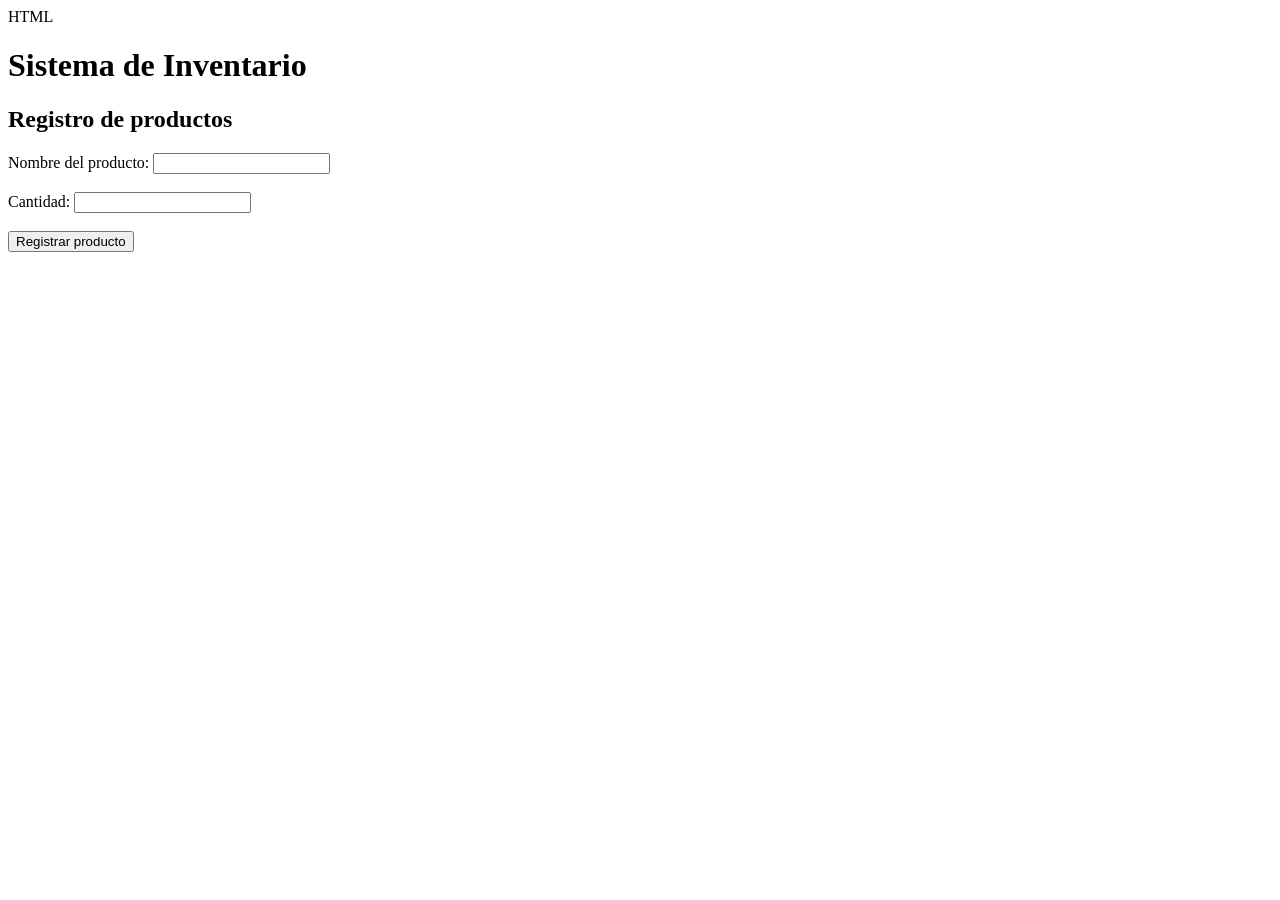
==== index.html @ 8ed9e2e7 "Primera version del inventario" ====
</> HTML

<!DOCTYPE html>
<html>
<head>
<title>Inventario de Tienda</title>
</head>
<body>

<h1>Sistema de Inventario</h1>

<h2>Registro de productos</h2>

<label>Nombre del producto:</label>
<input type="text">

<br><br>

<label>Cantidad:</label>
<input type="number">

<br><br>

<button>Registrar producto</button>

</body>
</html>
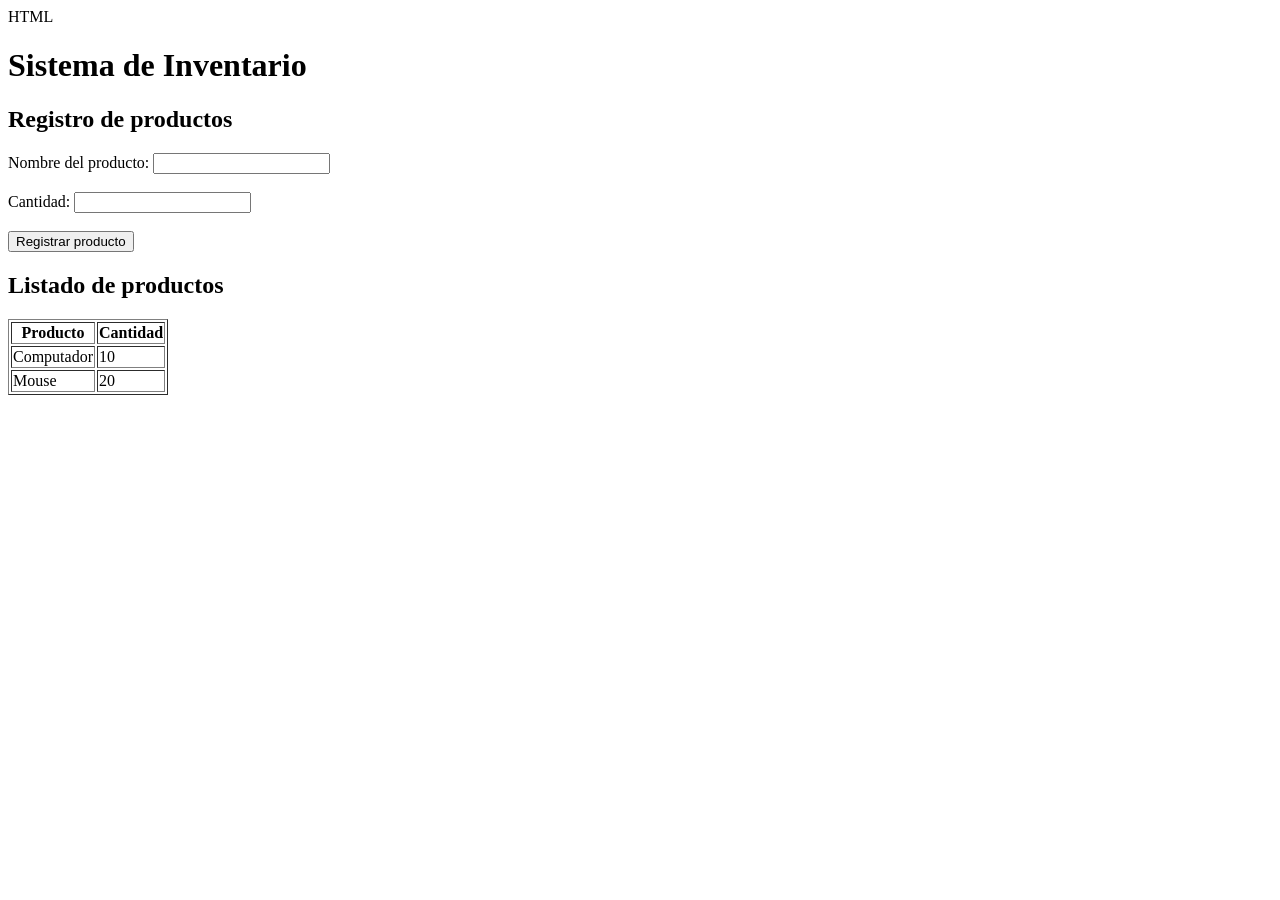
==== commit a7417068: "Se agrega listado de productos" ====
--- a/index.html
+++ b/index.html
@@ -23,5 +23,24 @@
 
 <button>Registrar producto</button>
 
+<h2>Listado de productos</h2>
+
+<table border="1">
+<tr>
+<th>Producto</th>
+<th>Cantidad</th>
+</tr>
+
+<tr>
+<td>Computador</td>
+<td>10</td>
+</tr>
+
+<tr>
+<td>Mouse</td>
+<td>20</td>
+</tr>
+</table>
+
 </body>
 </html>
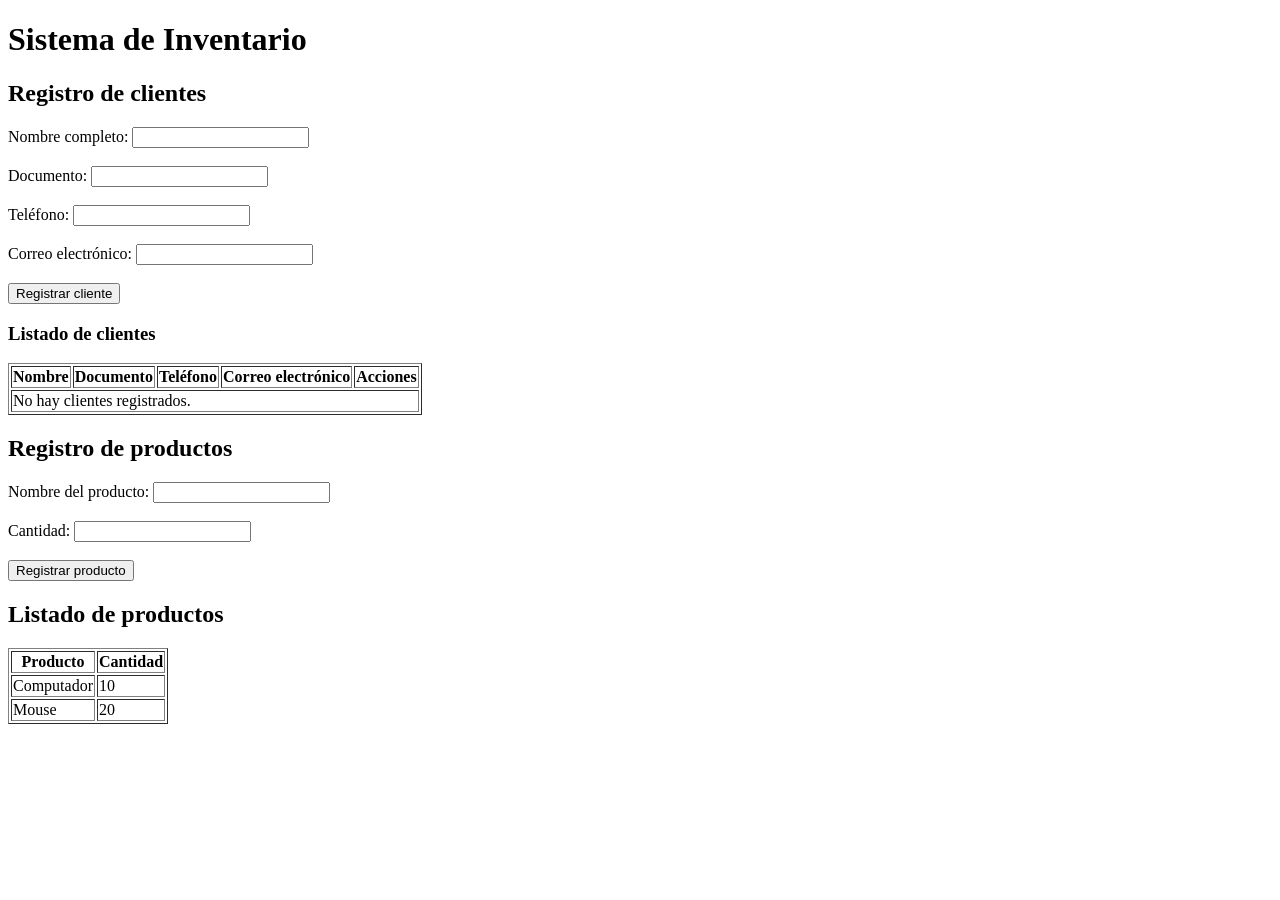
==== commit ea4691cb: "se agrego el modulo de registro de clientes" ====
--- a/index.html
+++ b/index.html
@@ -1,5 +1,3 @@
-</> HTML
-
 <!DOCTYPE html>
 <html>
 <head>
@@ -8,6 +6,49 @@
 <body>
 
 <h1>Sistema de Inventario</h1>
+
+<h2>Registro de clientes</h2>
+
+<form id="formulario-cliente">
+<label for="nombre-cliente">Nombre completo:</label>
+<input id="nombre-cliente" name="nombre" type="text" autocomplete="name" required>
+
+<br><br>
+
+<label for="documento-cliente">Documento:</label>
+<input id="documento-cliente" name="documento" type="text" required>
+
+<br><br>
+
+<label for="telefono-cliente">Teléfono:</label>
+<input id="telefono-cliente" name="telefono" type="tel" autocomplete="tel" required>
+
+<br><br>
+
+<label for="correo-cliente">Correo electrónico:</label>
+<input id="correo-cliente" name="correo" type="email" autocomplete="email" required>
+
+<br><br>
+
+<button type="submit">Registrar cliente</button>
+</form>
+
+<p id="mensaje-clientes" role="status" aria-live="polite"></p>
+
+<h3>Listado de clientes</h3>
+
+<table border="1">
+<thead>
+<tr>
+<th>Nombre</th>
+<th>Documento</th>
+<th>Teléfono</th>
+<th>Correo electrónico</th>
+<th>Acciones</th>
+</tr>
+</thead>
+<tbody id="lista-clientes"></tbody>
+</table>
 
 <h2>Registro de productos</h2>
 
@@ -42,5 +83,6 @@
 </tr>
 </table>
 
+<script src="clientes.js" defer></script>
 </body>
 </html>
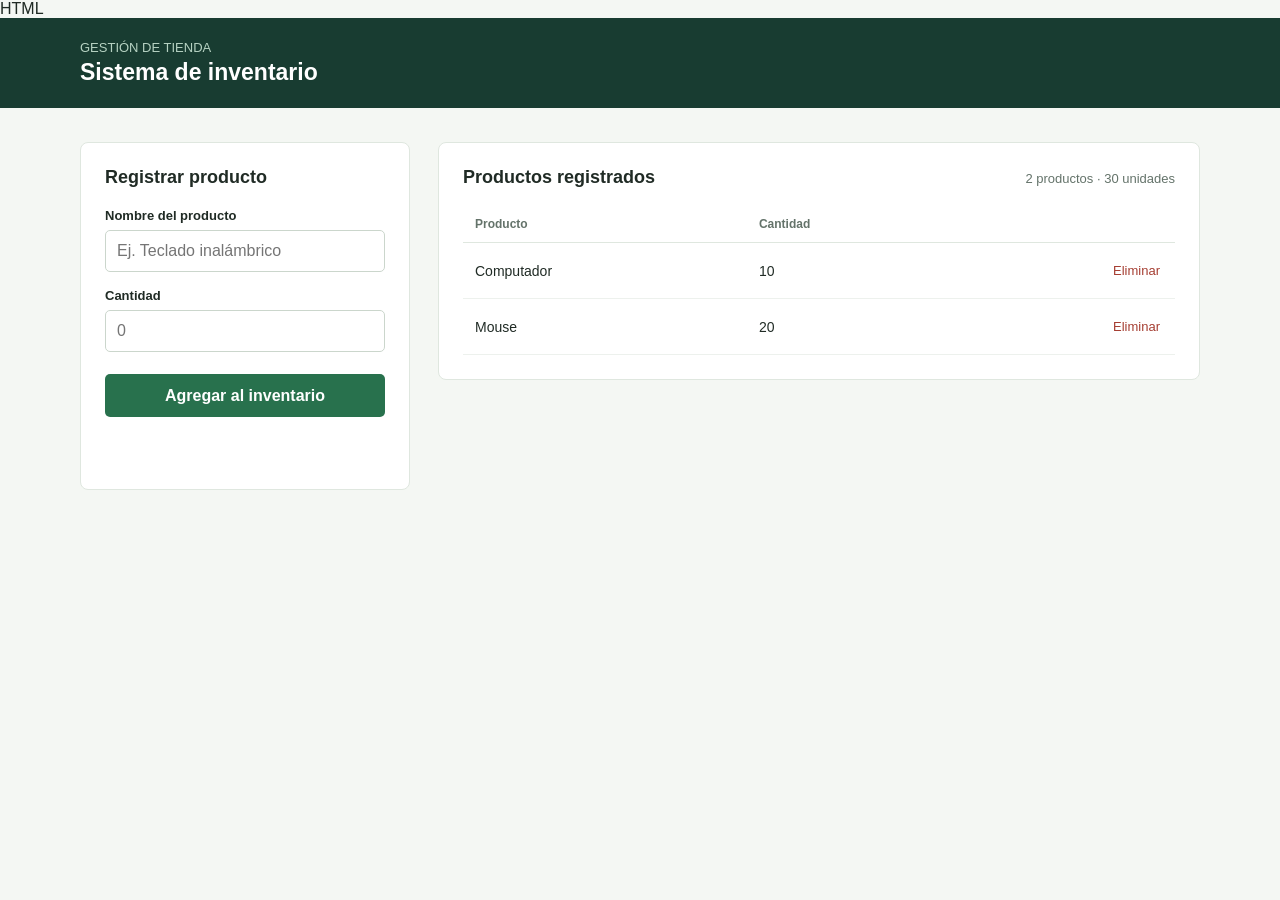
==== commit b683db25: "Se agregó modulo de registro de productos y se agregó estilos" ====
--- a/index.html
+++ b/index.html
@@ -1,88 +1,53 @@
+</> HTML
+
 <!DOCTYPE html>
-<html>
+<html lang="es">
 <head>
-<title>Inventario de Tienda</title>
+	<meta charset="UTF-8">
+	<meta name="viewport" content="width=device-width, initial-scale=1.0">
+	<meta name="theme-color" content="#f4f7f3">
+	<title>Inventario de tienda</title>
+	<link rel="stylesheet" href="estilos.css">
 </head>
 <body>
+	<header class="topbar">
+		<p>GESTIÓN DE TIENDA</p>
+		<h1>Sistema de inventario</h1>
+	</header>
 
-<h1>Sistema de Inventario</h1>
+	<main>
+		<div class="layout">
+			<section class="panel" aria-labelledby="form-title">
+				<h2 id="form-title">Registrar producto</h2>
+				<form id="product-form">
+					<label for="product-name">Nombre del producto</label>
+					<input id="product-name" name="name" type="text" maxlength="80" placeholder="Ej. Teclado inalámbrico" required>
 
-<h2>Registro de clientes</h2>
+					<label for="product-quantity">Cantidad</label>
+					<input id="product-quantity" name="quantity" type="number" min="1" step="1" placeholder="0" required>
 
-<form id="formulario-cliente">
-<label for="nombre-cliente">Nombre completo:</label>
-<input id="nombre-cliente" name="nombre" type="text" autocomplete="name" required>
+					<button class="submit-button" type="submit">Agregar al inventario</button>
+					<p class="message" id="form-message" role="status" aria-live="polite"></p>
+				</form>
+			</section>
 
-<br><br>
-
-<label for="documento-cliente">Documento:</label>
-<input id="documento-cliente" name="documento" type="text" required>
-
-<br><br>
-
-<label for="telefono-cliente">Teléfono:</label>
-<input id="telefono-cliente" name="telefono" type="tel" autocomplete="tel" required>
-
-<br><br>
-
-<label for="correo-cliente">Correo electrónico:</label>
-<input id="correo-cliente" name="correo" type="email" autocomplete="email" required>
-
-<br><br>
-
-<button type="submit">Registrar cliente</button>
-</form>
-
-<p id="mensaje-clientes" role="status" aria-live="polite"></p>
-
-<h3>Listado de clientes</h3>
-
-<table border="1">
-<thead>
-<tr>
-<th>Nombre</th>
-<th>Documento</th>
-<th>Teléfono</th>
-<th>Correo electrónico</th>
-<th>Acciones</th>
-</tr>
-</thead>
-<tbody id="lista-clientes"></tbody>
-</table>
-
-<h2>Registro de productos</h2>
-
-<label>Nombre del producto:</label>
-<input type="text">
-
-<br><br>
-
-<label>Cantidad:</label>
-<input type="number">
-
-<br><br>
-
-<button>Registrar producto</button>
-
-<h2>Listado de productos</h2>
-
-<table border="1">
-<tr>
-<th>Producto</th>
-<th>Cantidad</th>
-</tr>
-
-<tr>
-<td>Computador</td>
-<td>10</td>
-</tr>
-
-<tr>
-<td>Mouse</td>
-<td>20</td>
-</tr>
-</table>
-
-<script src="clientes.js" defer></script>
+			<section class="panel" aria-labelledby="list-title">
+				<div class="list-heading">
+					<h2 id="list-title">Productos registrados</h2>
+					<span class="count" id="product-count"></span>
+				</div>
+				<div class="table-wrap">
+					<table>
+						<thead>
+							<tr><th scope="col">Producto</th><th scope="col">Cantidad</th><th scope="col"><span class="visually-hidden">Acciones</span></th></tr>
+						</thead>
+						<tbody id="product-list"></tbody>
+					</table>
+					<p class="empty-state" id="empty-state" hidden>No hay productos registrados.</p>
+				</div>
+			</section>
+		</div>
+	</main>
+	<script src="productos.js" defer></script>
 </body>
 </html>
--- a/estilos.css
+++ b/estilos.css
@@ -0,0 +1,43 @@
+:root {
+  color-scheme: light;
+  font-family: "Segoe UI", sans-serif;
+  color: #202b25;
+  background: #f4f7f3;
+  font-synthesis: none;
+}
+
+* { box-sizing: border-box; }
+body { margin: 0; min-height: 100vh; }
+.topbar { background: #183c31; color: #fff; padding: 22px max(24px, calc((100% - 1120px) / 2)); }
+.topbar p { margin: 0 0 4px; color: #b6d2c2; font-size: 13px; }
+.topbar h1 { margin: 0; font-size: 23px; font-weight: 650; }
+main { width: min(1120px, calc(100% - 40px)); margin: 34px auto; }
+.layout { display: grid; grid-template-columns: minmax(250px, 330px) minmax(0, 1fr); gap: 28px; align-items: start; }
+.panel { background: #fff; border: 1px solid #dfe7df; border-radius: 8px; padding: 24px; }
+h2 { margin: 0 0 20px; font-size: 18px; }
+label { display: block; margin: 16px 0 7px; font-size: 13px; font-weight: 600; }
+input { width: 100%; min-height: 42px; border: 1px solid #cbd6cc; border-radius: 5px; padding: 9px 11px; color: inherit; font: inherit; }
+input:focus { outline: 3px solid #c9e6d3; border-color: #347655; }
+button { font: inherit; cursor: pointer; }
+.submit-button { width: 100%; min-height: 43px; margin-top: 22px; border: 0; border-radius: 5px; background: #28714d; color: #fff; font-weight: 650; }
+.submit-button:hover { background: #205c3e; }
+.message { min-height: 20px; margin: 12px 0 0; color: #a53d31; font-size: 13px; }
+.list-heading { display: flex; justify-content: space-between; align-items: baseline; gap: 16px; }
+.list-heading h2 { margin-bottom: 18px; }
+.count { color: #64736a; font-size: 13px; }
+.table-wrap { overflow-x: auto; }
+table { width: 100%; border-collapse: collapse; text-align: left; }
+th { padding: 11px 12px; border-bottom: 1px solid #dfe7df; color: #64736a; font-size: 12px; font-weight: 650; }
+td { padding: 14px 12px; border-bottom: 1px solid #edf1ed; font-size: 14px; }
+th:last-child, td:last-child { text-align: right; }
+.delete-button { border: 0; background: transparent; color: #a53d31; padding: 6px 3px; font-size: 13px; }
+.delete-button:hover { text-decoration: underline; }
+.empty-state { padding: 30px 12px; color: #64736a; text-align: center; }
+.visually-hidden { position: absolute; width: 1px; height: 1px; padding: 0; margin: -1px; overflow: hidden; clip: rect(0, 0, 0, 0); white-space: nowrap; border: 0; }
+
+@media (max-width: 700px) {
+  main { width: min(100% - 28px, 520px); margin: 22px auto; }
+  .layout { grid-template-columns: 1fr; gap: 16px; }
+  .panel { padding: 20px; }
+  .topbar { padding: 19px 20px; }
+}
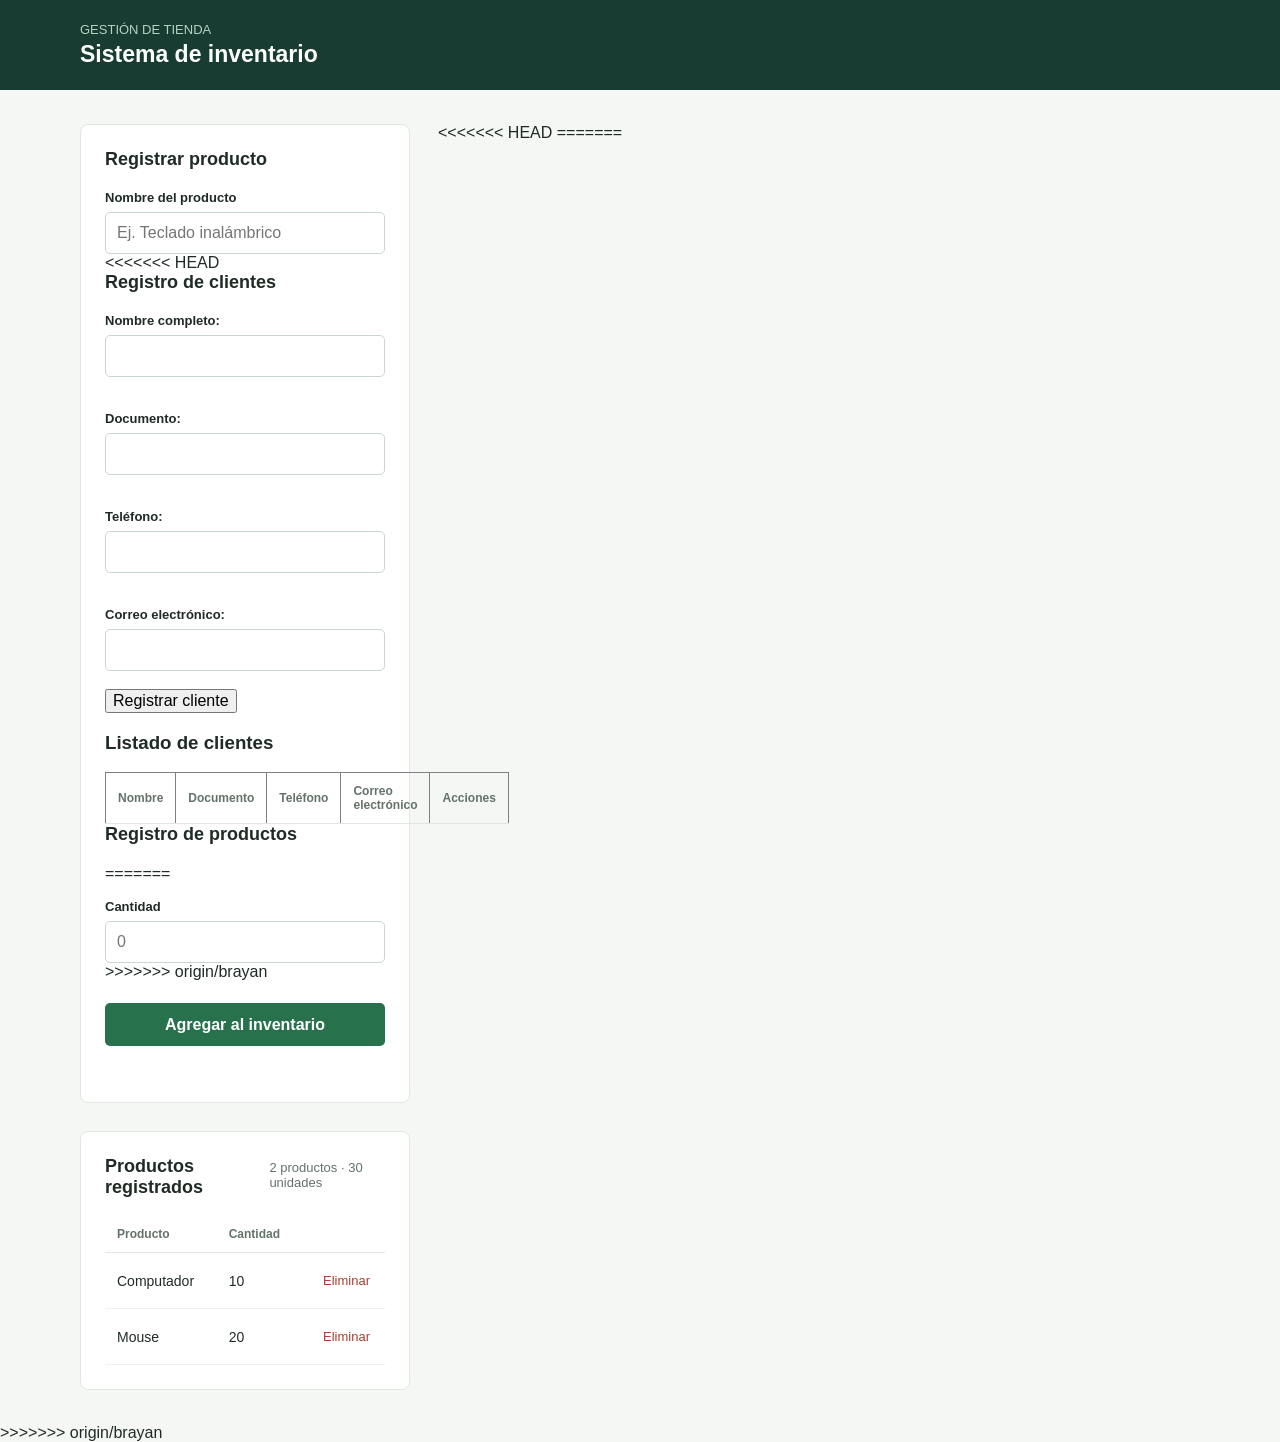
==== commit 149dcdc2: "Se unió todo" ====
--- a/index.html
+++ b/index.html
@@ -1,5 +1,3 @@
-</> HTML
-
 <!DOCTYPE html>
 <html lang="es">
 <head>
@@ -23,14 +21,64 @@
 					<label for="product-name">Nombre del producto</label>
 					<input id="product-name" name="name" type="text" maxlength="80" placeholder="Ej. Teclado inalámbrico" required>
 
+<<<<<<< HEAD
+<h2>Registro de clientes</h2>
+
+<form id="formulario-cliente">
+<label for="nombre-cliente">Nombre completo:</label>
+<input id="nombre-cliente" name="nombre" type="text" autocomplete="name" required>
+
+<br><br>
+
+<label for="documento-cliente">Documento:</label>
+<input id="documento-cliente" name="documento" type="text" required>
+
+<br><br>
+
+<label for="telefono-cliente">Teléfono:</label>
+<input id="telefono-cliente" name="telefono" type="tel" autocomplete="tel" required>
+
+<br><br>
+
+<label for="correo-cliente">Correo electrónico:</label>
+<input id="correo-cliente" name="correo" type="email" autocomplete="email" required>
+
+<br><br>
+
+<button type="submit">Registrar cliente</button>
+</form>
+
+<p id="mensaje-clientes" role="status" aria-live="polite"></p>
+
+<h3>Listado de clientes</h3>
+
+<table border="1">
+<thead>
+<tr>
+<th>Nombre</th>
+<th>Documento</th>
+<th>Teléfono</th>
+<th>Correo electrónico</th>
+<th>Acciones</th>
+</tr>
+</thead>
+<tbody id="lista-clientes"></tbody>
+</table>
+
+<h2>Registro de productos</h2>
+=======
 					<label for="product-quantity">Cantidad</label>
 					<input id="product-quantity" name="quantity" type="number" min="1" step="1" placeholder="0" required>
+>>>>>>> origin/brayan
 
 					<button class="submit-button" type="submit">Agregar al inventario</button>
 					<p class="message" id="form-message" role="status" aria-live="polite"></p>
 				</form>
 			</section>
 
+<<<<<<< HEAD
+<script src="clientes.js" defer></script>
+=======
 			<section class="panel" aria-labelledby="list-title">
 				<div class="list-heading">
 					<h2 id="list-title">Productos registrados</h2>
@@ -49,5 +97,6 @@
 		</div>
 	</main>
 	<script src="productos.js" defer></script>
+>>>>>>> origin/brayan
 </body>
 </html>
